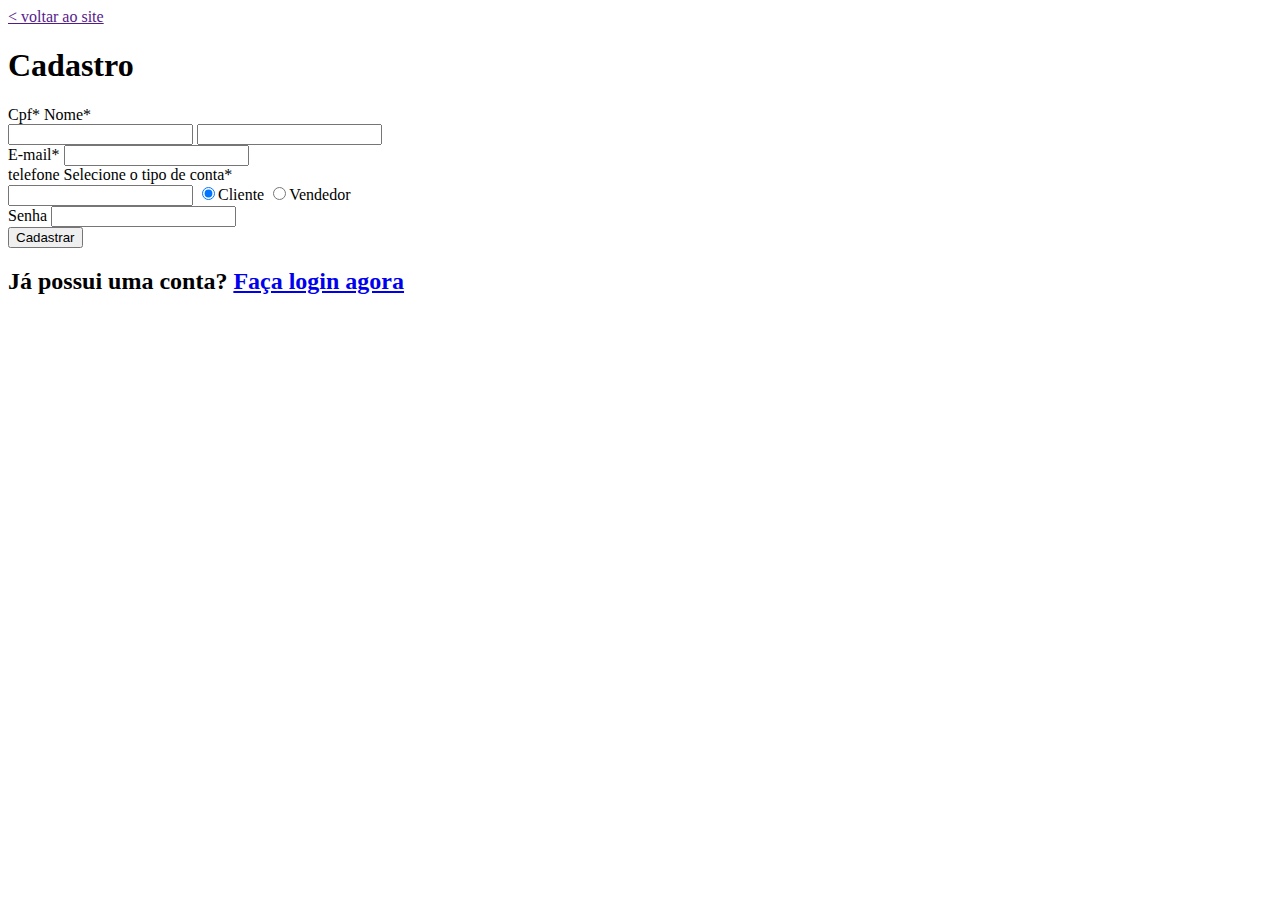
==== organicbag/src/main/webapp/cadastro.html @ cd9765c3 "update HTML pages" ====
<html lang="pt">
<head>
    <meta charset="UTF-8">
    <meta name="viewport" content="width=device-width, initial-scale=1.0">
    <title>Cadastro</title>
    <link rel="stylesheet" href="css/cadastro.css">
    <link rel="icon" href="img/OrganicBagLogo.png">
</head>
<body>
    <div class="box">
        <a href="" class="voltar texto">< voltar ao site</a>
        <h1>Cadastro</h1>

        <form name="newUser" action="insert" method="post">
            <div>
                <label for="cpf" id="labelCpf">Cpf*</label>
                <label for="nome">Nome*</label>
            </div>
            <div>
                <input type="number" id="cpf" name="cpf" required>
                <input type="nome" id="nome" name="nome" required>
            </div>
            <div class="form">
                <label for="email">E-mail*</label>
                <input type="email" id="email" name="email" required>
            </div>
            <div>
                <label for="tel" id="telefone">telefone</label>
                <label for="tipo_conta">Selecione o tipo de conta*</label>
            </div>
            <div>
                <input type="tel" id="tel" name="tel">

                <label class="radio-inline">
                    <input type="radio" name="optradio" checked id="TipoCliente" value="cliente">Cliente
                </label>
                <label class="radio-inline">
                    <input type="radio" name="optradio" id="TipoVendedor">Vendedor
                </label>
            </div>
            <div class="form">
                <label for="senha">Senha</label>
                <input type="password" id="senha" name="senha" required>
            </div>
            <div class="submit">
                <input class="send" type="button" value="Cadastrar" onclick="validar()">

            </div>
        </form>
    </div>
    <h2 class="texto">Já possui uma conta? <a href="login.html" class="texto">Faça login agora</a></h2>
    <script src="js/scriptCadastro.js"></script>
</body>
</html>
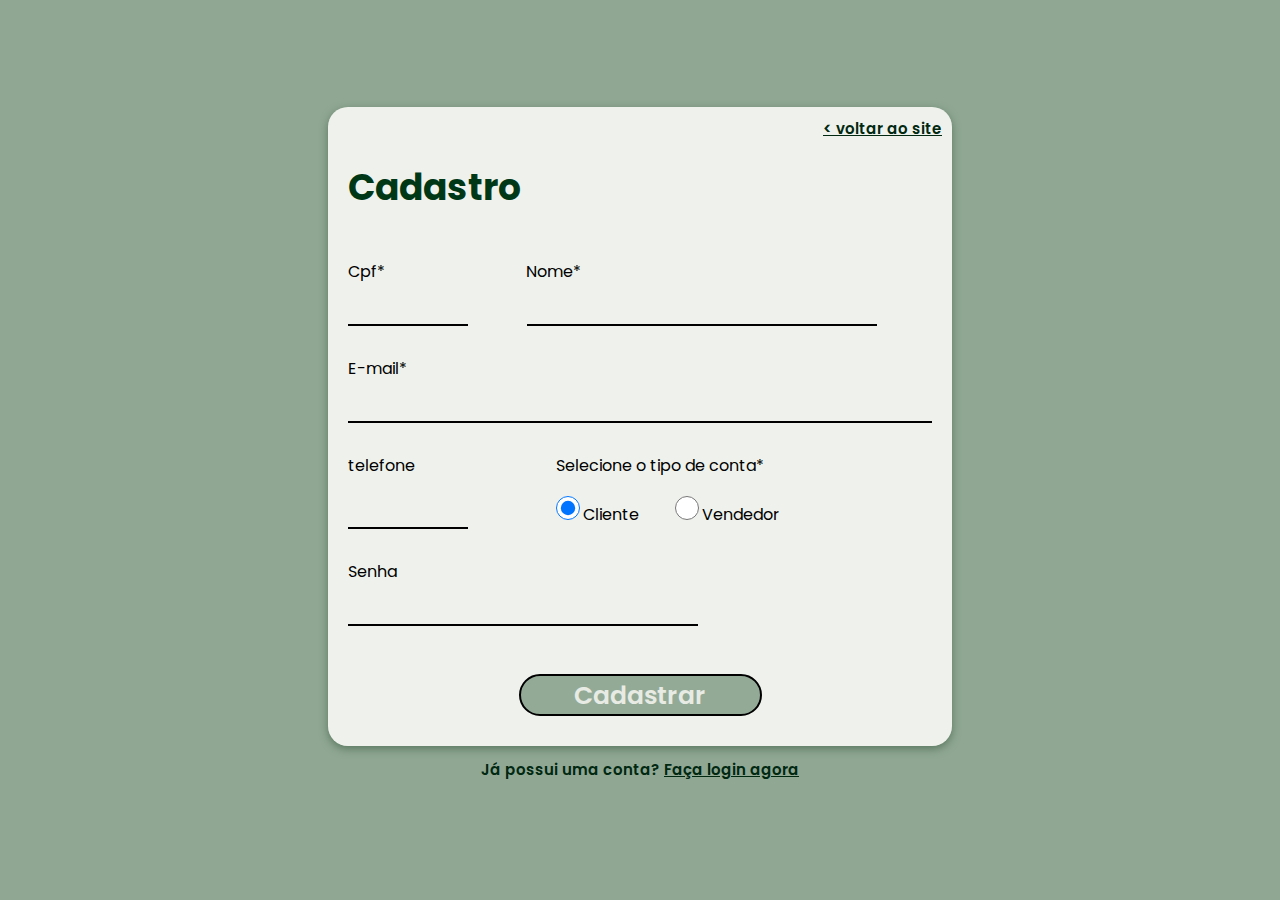
==== commit df53200f: "add webapp" ====
--- a/organicbag/src/main/webapp/cadastro.html
+++ b/organicbag/src/main/webapp/cadastro.html
@@ -1,4 +1,5 @@
-<html lang="pt">
+<!DOCTYPE html>
+<html lang="pt-br">
 <head>
     <meta charset="UTF-8">
     <meta name="viewport" content="width=device-width, initial-scale=1.0">
@@ -11,7 +12,7 @@
         <a href="" class="voltar texto">< voltar ao site</a>
         <h1>Cadastro</h1>
 
-        <form name="newUser" action="insert" method="post">
+        <form name="newUser" action="insert" method="post" accept-charset="UTF-8">
             <div>
                 <label for="cpf" id="labelCpf">Cpf*</label>
                 <label for="nome">Nome*</label>
@@ -43,7 +44,7 @@
                 <input type="password" id="senha" name="senha" required>
             </div>
             <div class="submit">
-                <input class="send" type="button" value="Cadastrar" onclick="validar()">
+                <input class="send" type="button" value="Cadastrar" onclick="validar()" onkeyup="validar()">
 
             </div>
         </form>
--- a/organicbag/src/main/webapp/css/cadastro.css
+++ b/organicbag/src/main/webapp/css/cadastro.css
@@ -0,0 +1,146 @@
+@import url('https://fonts.googleapis.com/css2?family=Poppins:wght@400;500;600&display=swap');
+
+* {
+    background: rgba(143, 167, 147, 0.96);
+    font-family: 'Poppins', sans-serif;
+    box-sizing: border-box;
+}
+
+body {
+    display: flex;
+    justify-content: center;
+    align-items: center;
+    flex-direction: column;
+    min-height: 100vh;
+    overflow: hidden;
+    margin: 0;
+    padding: 0;
+}
+
+.box {
+    width: 80%;
+    max-width: 624px;
+    height: auto; /* Use altura automática em telas menores */
+    border-radius: 20px;
+    background-color: rgba(244, 246, 240, 0.95);
+    box-shadow: 0px 3px 8px 0px #5B7860;
+    display: flex;
+    flex-direction: column;
+}
+
+/* Media Query para telas menores que 768px */
+@media screen and (max-width: 768px) {
+    .box {
+        width: 100%; /* Ajuste a largura para ocupar a largura total da tela */
+        max-width: 100%;
+    }
+}
+
+.voltar {
+    margin-top: 10px; /* Reduzir a margem superior em telas menores */
+    margin-right: 10px; /* Reduzir a margem direita em telas menores */
+    text-align: right;
+}
+
+.texto {
+    background: none;
+    color: #012811;
+    font-size: 15px;
+    font-weight: 600;
+    line-height: normal;
+}
+
+h1 {
+    margin-top: 0;
+    color: #003817;
+    background: none;
+    font-size: 36px; /* Reduzir o tamanho da fonte para telas menores */
+    padding: 20px; /* Reduzir o preenchimento para telas menores */
+}
+
+div {
+    background: none;
+}
+
+form {
+    padding: 0px 20px; /* Reduzir o preenchimento para telas menores */
+    background: none;
+}
+
+label{
+    background: none;
+}
+
+input{
+    margin-top: 18px;
+    margin-bottom: 30px;
+    background: none;
+    border: none;
+    border-bottom: 2px solid rgba(244, 246, 240, 0.95);
+    border-bottom: 2px solid;
+}
+
+.form{
+    display: flex;
+    flex-direction: column;
+}
+
+input#cpf{
+    width: 120px;
+    margin-right: 55px;
+}
+
+input#cpf::-webkit-outer-spin-button, input#cpf::-webkit-inner-spin-button {
+    -webkit-appearance: none;
+}
+
+input#tel{
+    width: 120px;
+    margin-right: 79px;
+}
+
+input#TipoVendedor{
+    margin-left: 32px;
+    
+}
+
+input#TipoVendedor, input#TipoCliente{
+    fill: #F4F6F0;
+    stroke-width: 1px;
+    stroke: #003817;
+    width: 24px;
+    height: 24px;
+    flex-shrink: 0;
+}
+
+input#nome, input#senha{
+    width: 60%;
+}
+
+label#labelCpf, label#telefone{
+    margin-right: 137px;
+}
+
+.submit input {
+    color: #E8EBE3;
+    width: 243px;
+    height: 42px;
+    border-radius: 30px;
+    background-color: rgba(143, 167, 147, 0.96);
+    font-size: 30px;
+    font-style: normal;
+    font-weight: 600;
+    line-height: normal;
+    display: flex;
+    font-size: 25px;
+    align-items: center;
+    justify-content: center;
+    border: solid 2px black;
+    cursor: pointer;
+}
+
+.submit{
+    display: flex;
+    justify-content: center;
+    align-items: center;
+}
